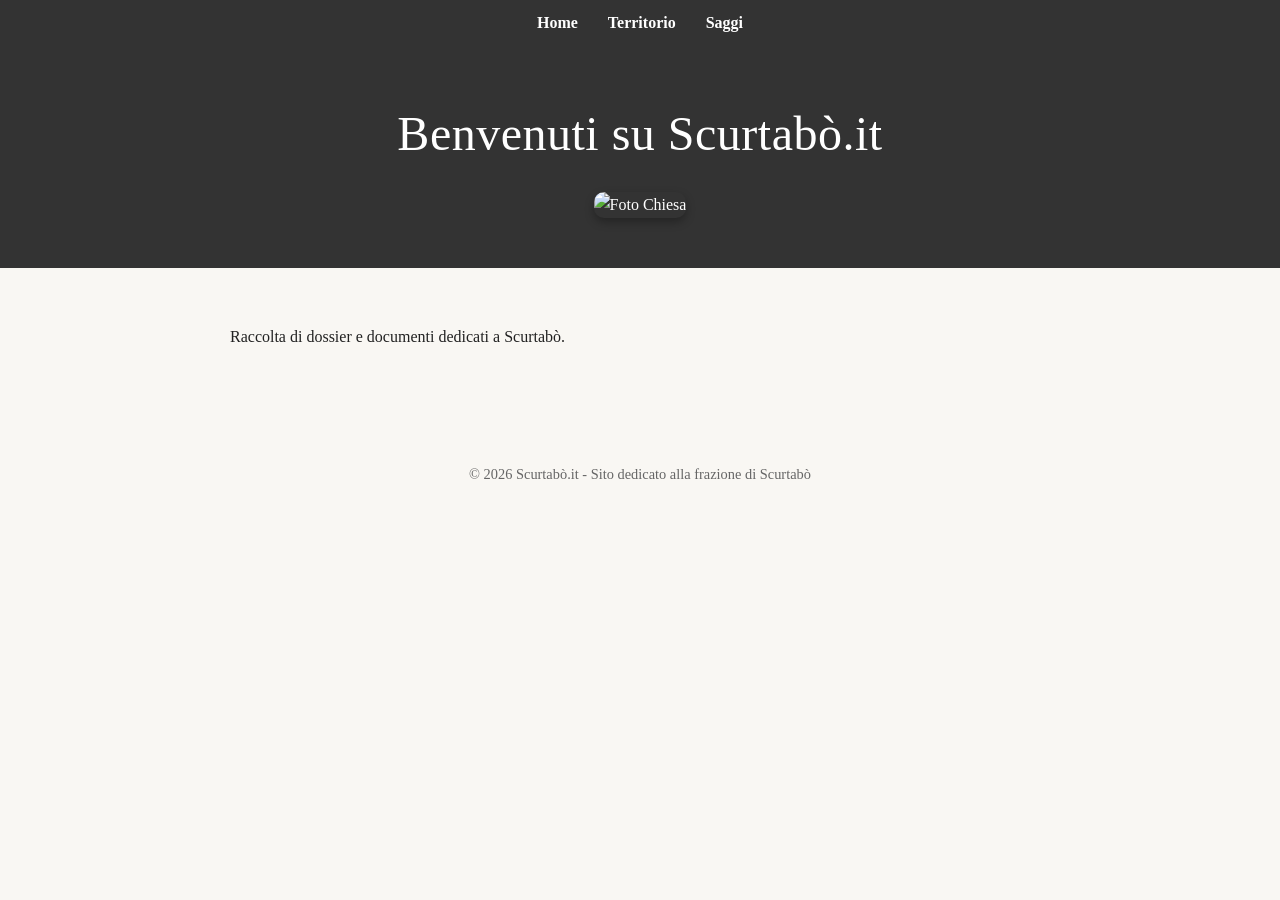
==== index.html @ 9fe3d12b "aggiunta pagina sul territorio della frazione, riorganizzato struttura" ====
<!DOCTYPE html>
<html lang="it">
<head>
    <meta charset="UTF-8">
    <meta name="viewport" content="width=device-width, initial-scale=1.0">
    <title>Scurtabò.it</title>
    <link rel="stylesheet" href="style.css">
</head>
<body>
    <nav>
        <ul>
            <li><a href="index.html">Home</a></li>
            <li><a href="territorio.html">Territorio</a></li>
            <li><a href="saggi/index.html">Saggi</a></li>
        </ul>
    </nav>
    <header>
        <h1>Benvenuti su Scurtabò.it</h1>
        <img src="images/foto-chiesa.JPG" alt="Foto Chiesa">
    </header>

    <main>
        <p>Raccolta di dossier e documenti dedicati a Scurtabò.</p>

        <!-- I saggi sono ora nella sezione Saggi -->

    </main>
    <footer>
        <p>&copy; 2026 Scurtabò.it - Sito dedicato alla frazione di Scurtabò</p>
    </footer>
</body>
</html>
---- style.css ----
body {
  font-family: "Georgia", "Times New Roman", serif;
  background: #f9f7f3;
  color: #222;
  margin: 0;
  padding: 0;
  line-height: 1.6;
}

nav {
  background-color: #333;
  color: white;
  padding: 10px 20px;
}

nav ul {
  list-style: none;
  padding: 0;
  margin: 0;
  display: flex;
  justify-content: center;
}

nav li {
  margin: 0 15px;
}

nav a {
  color: white;
  text-decoration: none;
  font-weight: bold;
}

nav a:hover {
  text-decoration: underline;
}

header {
  text-align: center;
  background-color: #333;
  color: white;
  padding: 50px 20px;
}

h1 {
  margin: 0 0 20px;
  font-size: 3em;
  font-family: "Palatino Linotype", "Book Antiqua", serif;
  font-weight: normal;
  letter-spacing: 0.5px;
}

img {
  max-width: 90%;
  height: auto;
  border-radius: 10px;
  box-shadow: 0 4px 10px rgba(0,0,0,0.3);
}

main {
  max-width: 820px;
  margin: auto;
  padding: 40px 20px;
}

h2 {
  color: #333;
  margin-top: 50px;
  font-family: "Palatino Linotype", "Book Antiqua", serif;
  font-weight: normal;
  letter-spacing: 0.5px;
  border-bottom: 1px solid #ddd;
  padding-bottom: 4px;
}

.pdf-box {
  margin: 20px auto 50px;
  width: 90%;
  max-width: 900px;
  height: 600px;
  border: 2px solid #ccc;
  border-radius: 8px;
  background: white;
}

iframe {
  width: 100%;
  height: 100%;
  border: none;
  border-radius: 8px;
}

a {
  color: #003355;
  text-decoration: none;
}

a:hover {
  text-decoration: underline;
}

ul {
  padding-left: 1.2em;
}

footer {
  margin-top: 4em;
  font-size: 0.9em;
  color: #666;
  text-align: center;
}
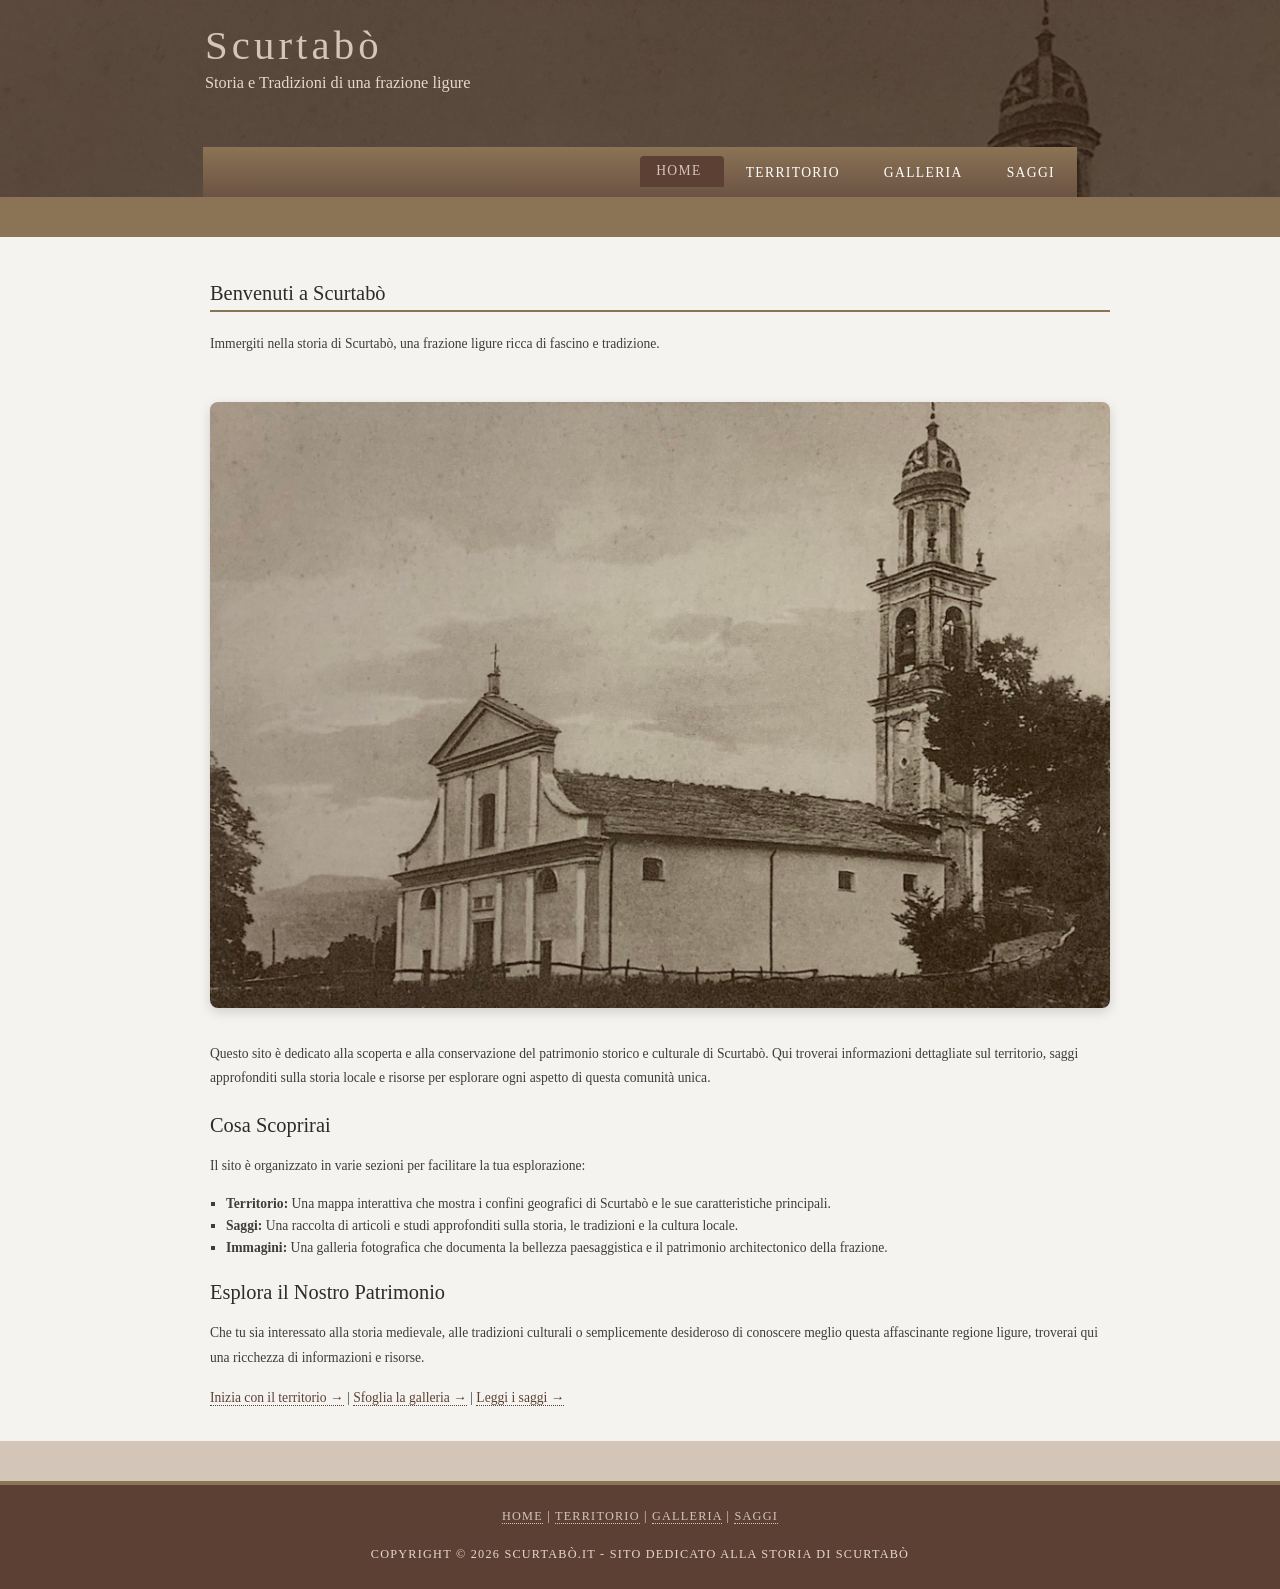
==== commit d4ebff93: "applicato template sito" ====
--- a/index.html
+++ b/index.html
@@ -1,32 +1,64 @@
-<!DOCTYPE html>
+<!DOCTYPE HTML>
 <html lang="it">
+
 <head>
-    <meta charset="UTF-8">
-    <meta name="viewport" content="width=device-width, initial-scale=1.0">
-    <title>Scurtabò.it</title>
-    <link rel="stylesheet" href="style.css">
+  <title>Scurtabò - Storia e Tradizioni</title>
+  <meta charset="UTF-8">
+  <meta name="viewport" content="width=device-width, initial-scale=1.0">
+  <meta name="description" content="Scopri la storia, le tradizioni e il territorio di Scurtabò, una frazione ligure ricca di cultura e fascino." />
+  <meta name="keywords" content="Scurtabò, Liguria, storia, territorio, tradizioni" />
+  <link rel="stylesheet" type="text/css" href="style.css" />
 </head>
+
 <body>
-    <nav>
+  <div id="main">
+    <div id="header">
+      <div id="logo">
+        <div id="logo_text">
+          <h1><a href="index.html">Scurtab<span class="logo_colour">ò</span></a></h1>
+          <h2>Storia e Tradizioni di una frazione ligure</h2>
+        </div>
+      </div>
+      <div id="menubar">
+        <ul id="menu">
+          <li class="selected"><a href="index.html">Home</a></li>
+          <li><a href="territorio.html">Territorio</a></li>
+          <li><a href="galleria.html">Galleria</a></li>
+          <li><a href="saggi/index.html">Saggi</a></li>
+        </ul>
+      </div>
+    </div>
+    <div id="content_header"></div>
+    <div id="site_content">
+      <div id="content">
+        <h1>Benvenuti a Scurtabò</h1>
+        <p>Immergiti nella storia di Scurtabò, una frazione ligure ricca di fascino e tradizione.</p>
+        
+        <div style="text-align: center; margin: 30px 0;">
+          <img src="images/foto-chiesa_ridotta.jpg" alt="Chiesa di Scurtabò" style="max-width: 100%; height: auto; border-radius: 8px; box-shadow: 0 4px 12px rgba(0,0,0,0.15);">
+        </div>
+        
+        <p>Questo sito è dedicato alla scoperta e alla conservazione del patrimonio storico e culturale di Scurtabò. Qui troverai informazioni dettagliate sul territorio, saggi approfonditi sulla storia locale e risorse per esplorare ogni aspetto di questa comunità unica.</p>
+        
+        <h2>Cosa Scoprirai</h2>
+        <p>Il sito è organizzato in varie sezioni per facilitare la tua esplorazione:</p>
         <ul>
-            <li><a href="index.html">Home</a></li>
-            <li><a href="territorio.html">Territorio</a></li>
-            <li><a href="saggi/index.html">Saggi</a></li>
+          <li><strong>Territorio:</strong> Una mappa interattiva che mostra i confini geografici di Scurtabò e le sue caratteristiche principali.</li>
+          <li><strong>Saggi:</strong> Una raccolta di articoli e studi approfonditi sulla storia, le tradizioni e la cultura locale.</li>
+          <li><strong>Immagini:</strong> Una galleria fotografica che documenta la bellezza paesaggistica e il patrimonio architectonico della frazione.</li>
         </ul>
-    </nav>
-    <header>
-        <h1>Benvenuti su Scurtabò.it</h1>
-        <img src="images/foto-chiesa.JPG" alt="Foto Chiesa">
-    </header>
+        
+        <h2>Esplora il Nostro Patrimonio</h2>
+        <p>Che tu sia interessato alla storia medievale, alle tradizioni culturali o semplicemente desideroso di conoscere meglio questa affascinante regione ligure, troverai qui una ricchezza di informazioni e risorse.</p>
+        <p><a href="territorio.html">Inizia con il territorio →</a> | <a href="galleria.html">Sfoglia la galleria →</a> | <a href="saggi/index.html">Leggi i saggi →</a></p>
+      </div>
+    </div>
+    <div id="content_footer"></div>
+    <div id="footer">
+      <p><a href="index.html">Home</a> | <a href="territorio.html">Territorio</a> | <a href="galleria.html">Galleria</a> | <a href="saggi/index.html">Saggi</a></p>
+      <p>Copyright © 2026 Scurtabò.it - Sito dedicato alla storia di Scurtabò</p>
+    </div>
+  </div>
+</body>
 
-    <main>
-        <p>Raccolta di dossier e documenti dedicati a Scurtabò.</p>
-
-        <!-- I saggi sono ora nella sezione Saggi -->
-
-    </main>
-    <footer>
-        <p>&copy; 2026 Scurtabò.it - Sito dedicato alla frazione di Scurtabò</p>
-    </footer>
-</body>
 </html>
--- a/style.css
+++ b/style.css
@@ -1,111 +1,346 @@
-body {
-  font-family: "Georgia", "Times New Roman", serif;
-  background: #f9f7f3;
-  color: #222;
-  margin: 0;
-  padding: 0;
-  line-height: 1.6;
-}
-
-nav {
-  background-color: #333;
-  color: white;
-  padding: 10px 20px;
-}
-
-nav ul {
-  list-style: none;
-  padding: 0;
-  margin: 0;
-  display: flex;
-  justify-content: center;
-}
-
-nav li {
-  margin: 0 15px;
-}
-
-nav a {
-  color: white;
-  text-decoration: none;
-  font-weight: bold;
-}
-
-nav a:hover {
-  text-decoration: underline;
-}
-
-header {
+html{height: 100%;}
+
+body
+{ font-family: "Palatino Linotype", "Book Antiqua", serif, arial, sans-serif;
+  padding: 0px;
+  margin: 0px;
+  font-size: .85em;
+  background: #F5F3F0;
+  color: #3D3D3D;}
+
+p
+{ margin: 0px;
+  padding: 0px 0px 16px 0px;
+  line-height: 1.8;}
+
+h1, h2, h3, h4
+{ font-size: 150%;
+  padding: 7px 0px 5px 0px; 
+  margin: 0px 0px 12px 0px; 
+  font-weight: normal;
+  color: #2C2C2C;
+  font-family: "Palatino Linotype", "Book Antiqua", serif;}
+
+h1, h3
+{ margin: 10px 0px 20px 0px;
+  padding: 5px 20px 5px 0px;
+  border-bottom: 2px solid #8B7355;}
+
+a, a:hover
+{ border-bottom: 1px dotted;
+  color: #5C4033;
+  text-decoration: none;}
+
+a:hover
+{ border-bottom: 1px solid;
+  color: #9B8B7E;}
+
+img
+{ border: 0px; 
+  margin: 0px; 
+  padding: 0px;}
+
+a
+{ outline: none;}
+
+form
+{ padding: 0; 
+  margin: 0;}
+
+.left
+{ float: left;
+  margin-right: 10px;}
+
+.right
+{ float: right; 
+  margin-left: 10px;}
+
+.center
+{ display: block;
   text-align: center;
-  background-color: #333;
-  color: white;
-  padding: 50px 20px;
-}
-
-h1 {
-  margin: 0 0 20px;
-  font-size: 3em;
-  font-family: "Palatino Linotype", "Book Antiqua", serif;
-  font-weight: normal;
-  letter-spacing: 0.5px;
-}
-
-img {
-  max-width: 90%;
-  height: auto;
-  border-radius: 10px;
-  box-shadow: 0 4px 10px rgba(0,0,0,0.3);
-}
-
-main {
-  max-width: 820px;
-  margin: auto;
-  padding: 40px 20px;
-}
-
-h2 {
-  color: #333;
-  margin-top: 50px;
-  font-family: "Palatino Linotype", "Book Antiqua", serif;
-  font-weight: normal;
-  letter-spacing: 0.5px;
-  border-bottom: 1px solid #ddd;
-  padding-bottom: 4px;
-}
-
-.pdf-box {
-  margin: 20px auto 50px;
-  width: 90%;
+  margin: 0 auto;}
+
+blockquote
+{ margin: 20px 0px 20px 0px; 
+  padding: 10px 20px 0px 20px;
+  border-left: 4px solid #8B7355;
+  background: #FFF;
+  padding-left: 20px;}
+
+ul
+{ margin: 2px 0px 18px 16px;
+  padding: 0px;}
+
+ul li
+{ list-style-type: square;
+  margin: 0px 0px 6px 0px; 
+  padding: 0px;}
+
+ol
+{ margin: 8px 0px 0px 24px;
+  padding: 0px;}
+
+ol li
+{ margin: 0px 0px 11px 0px; 
+  padding: 0px;}
+
+#main, #logo, #menubar, #site_content, #footer
+{ margin-left: auto; 
+  margin-right: auto;}
+
+#header
+{ background: linear-gradient(135deg, rgba(60, 40, 30, 0.7) 0%, rgba(40, 25, 15, 0.7) 100%), url(images/foto-chiesa_ridotta.jpg) center/cover no-repeat;
+  position: relative;
+  background-attachment: fixed;}
+
+#logo
+{ width: 870px;
+  height: 127px;
+  position: relative;
+  background: transparent;
+  padding-top: 20px;}
+
+#logo #logo_text 
+{ position: absolute; 
+  top: 0;
+  left: 0;}
+
+#logo h1, #logo h2
+{ font: normal 300% 'Palatino Linotype', serif;
+  border-bottom: 0;
+  text-transform: none;
+  margin: 0 0 0 9px;}
+
+#logo_text h1, #logo_text h1 a, #logo_text h1 a:hover 
+{ padding: 22px 0 0 0;
+  color: #D4C5B9;
+  letter-spacing: 0.1em;
+  text-decoration: none;}
+
+#logo_text h1 a .logo_colour
+{ color: #D4C5B9;}
+
+#logo_text a:hover .logo_colour
+{ color: #D4C5B9;}
+
+#logo_text h2
+{ font-size: 120%;
+  padding: 4px 0 0 0;
+  color: #E5D7CC;}
+
+#logo h1, #logo h2
+{ margin: 0;
+  font-family: "Palatino Linotype", serif;}
+
+#logo h1
+{ font-size: 300%;
+  padding: 22px 0px 0px 0px;
+  color: #FFF;}
+
+#logo h2
+{ font-size: 120%;
+  padding: 4px 0px 0px 0px;
+  color: #E5D7CC;}
+
+#logo a
+{ border: none;}
+
+#menubar
+{ width: 870px;
+  height: 46px;
+  padding-top: 4px;
+  padding-left: 4px;
+  background: linear-gradient(to bottom, #8B7355, #6B5344);} 
+
+ul#menu
+{ float: right;
+  margin: 0px;}
+
+ul#menu li
+{ float: left;
+  margin: 5px 0 0 0;
+  padding: 0 0 0 6px;
+  list-style: none;}
+
+ul#menu li a
+{ letter-spacing: 0.1em;
+  font-family: "Palatino Linotype", serif;
+  font-size: 100%;
+  display: block; 
+  float: left; 
+  height: 20px;
+  text-decoration: none; 
+  padding: 9px 22px 5px 16px;
+  text-align: center;
+  color: #FFF;
+  text-transform: uppercase;
+  border: none;
+  transition: all 0.3s ease;
+} 
+
+ul#menu li.selected a
+{ height: 20px;
+  padding: 7px 22px 4px 16px;
+  background: #5C4033;
+  border-radius: 4px 4px 0 0;}
+
+ul#menu li.selected a, ul#menu li.selected a:hover
+{ color: #D4C5B9;
+  background: #5C4033;}
+
+ul#menu li a:hover
+{ color: #D4C5B9;
+  background: rgba(255,255,255,0.1);
+  border-radius: 4px;}
+
+#content_header
+{ width: 100%;
+  height: 40px;
+  background: #8B7355;}
+
+#site_content
+{ width: 100%;
+  margin-top: 10px;
+  overflow: hidden;
+  padding: 0 20px;} 
+
+#content
+{ text-align: left;
+  width: 100%;
   max-width: 900px;
-  height: 600px;
-  border: 2px solid #ccc;
-  border-radius: 8px;
-  background: white;
-}
-
-iframe {
-  width: 100%;
-  height: 100%;
-  border: none;
-  border-radius: 8px;
-}
-
-a {
-  color: #003355;
-  text-decoration: none;
-}
-
-a:hover {
-  text-decoration: underline;
-}
-
-ul {
-  padding-left: 1.2em;
-}
-
-footer {
-  margin-top: 4em;
-  font-size: 0.9em;
-  color: #666;
-  text-align: center;
-}
+  margin: 0 auto;
+  padding: 20px 0 15px 0;}
+
+#content_footer
+{ width: 100%;
+  height: 40px;
+  background: #D4C5B9;}
+
+#footer
+{ width: 100%;
+  font-family: "Palatino Linotype", serif;
+  font-size: 90%;
+  min-height: 80px;
+  padding: 20px 0px 4px 0px;
+  margin-bottom: 20px;
+  text-align: center; 
+  background: #5C4033;
+  color: #E5D7CC;
+  border-top: 4px solid #8B7355;
+  text-transform: uppercase;
+  letter-spacing: 0.1em;}
+
+#footer a
+{ color: #D4C5B9;
+  text-decoration: none;}
+
+#footer a:hover
+{ color: #FFF;
+  text-decoration: none;}
+
+.search
+{ width: 122px;
+  border: 1px solid #8B7355;
+  padding: 4px;
+  color: #5C4033;}
+
+.form_settings
+{ margin: 15px 0 0 0;}
+
+.form_settings p
+{ padding: 0 0 4px 0;}
+
+.form_settings span
+{ float: left; 
+  width: 200px; 
+  text-align: left;}
+  
+.form_settings input, .form_settings textarea
+{ padding: 5px; 
+  width: 299px; 
+  font: 100% "Palatino Linotype", serif; 
+  border: 1px solid #D4C5B9; 
+  background: #FFF; 
+  color: #5C4033;}
+  
+.form_settings .submit
+{ font: 100% "Palatino Linotype", serif; 
+  border: 1px solid; 
+  width: 99px; 
+  margin: 0 0 0 212px; 
+  height: 33px;
+  padding: 2px 0 3px 0;
+  cursor: pointer; 
+  background: #5C4033; 
+  color: #FFF;}
+
+.form_settings textarea, .form_settings select
+{ font: 100% "Palatino Linotype", serif; 
+  width: 299px;}
+
+.form_settings select
+{ width: 310px;}
+
+.form_settings .checkbox
+{ margin: 4px 0; 
+  padding: 0; 
+  width: 14px;
+  border: 0;
+  background: none;}
+
+.separator
+{ width: 100%;
+  height: 0;
+  border-top: 1px solid #D9D5CF;
+  border-bottom: 1px solid #FFF;
+  margin: 0 0 20px 0;}
+  
+table
+{ margin: 10px 0 30px 0;}
+
+table tr th, table tr td
+{ background: #8B7355;
+  color: #FFF;
+  padding: 7px 4px;
+  text-align: left;}
+  
+table tr td
+{ background: #FFF;
+  color: #5C4033;
+  border-top: 1px solid #F5F3F0;}
+
+/* Map styles */
+#map {
+    height: 500px;
+    width: 100%;
+    margin: 20px 0;
+    border: 1px solid #D4C5B9;
+}
+
+.locality-card {
+    background: white;
+    border: 1px solid #D4C5B9;
+    border-radius: 8px;
+    padding: 20px;
+    box-shadow: 0 2px 6px rgba(0,0,0,0.1);
+    transition: box-shadow 0.3s ease;
+    margin-bottom: 15px;
+}
+
+.locality-card:hover {
+    box-shadow: 0 4px 12px rgba(0,0,0,0.15);
+}
+
+.locality-name {
+    font-size: 1.2em;
+    font-weight: bold;
+    color: #5C4033;
+    margin-bottom: 12px;
+    font-family: "Palatino Linotype", serif;
+}
+
+.locality-description {
+    color: #666;    
+    font-size: 0.95em;
+    line-height: 1.5;
+}
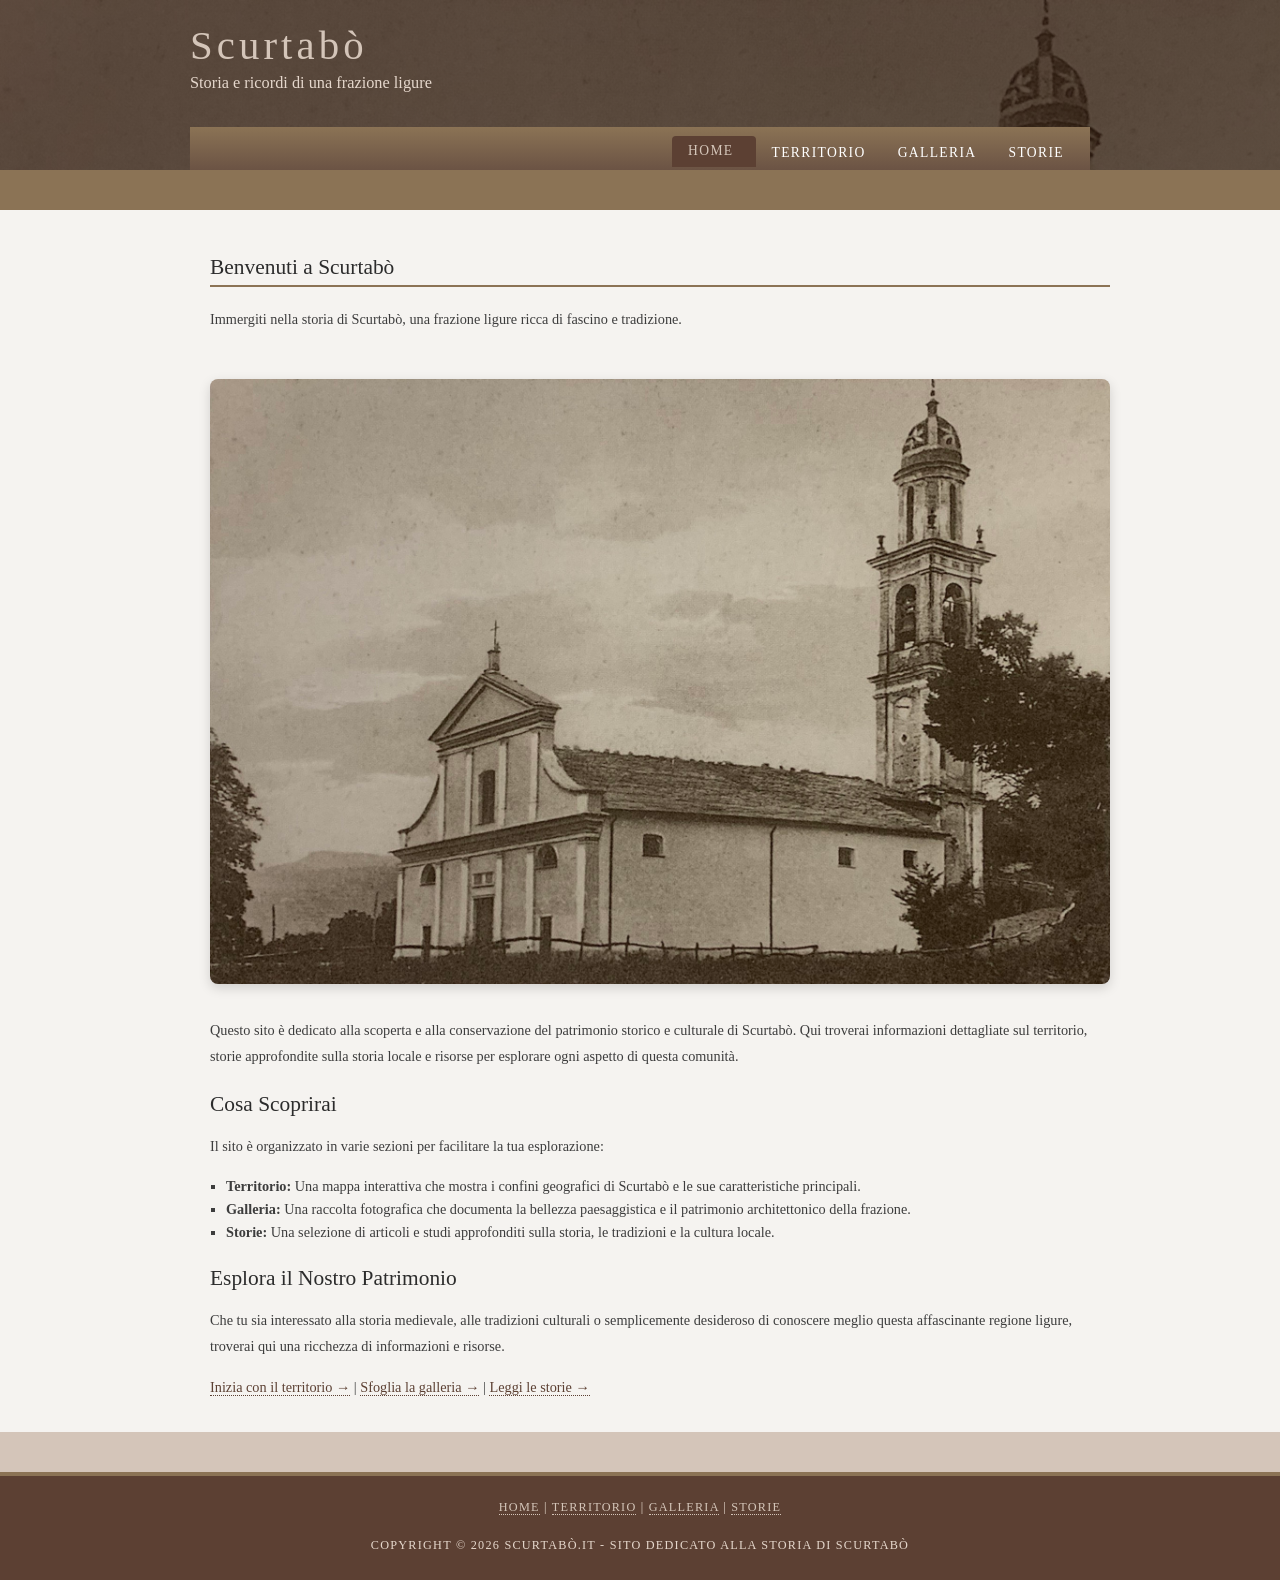
==== commit 85cdb0b4: "aggiunte località" ====
--- a/index.html
+++ b/index.html
@@ -2,7 +2,7 @@
 <html lang="it">
 
 <head>
-  <title>Scurtabò - Storia e Tradizioni</title>
+  <title>Scurtabò - Storia e ricordi</title>
   <meta charset="UTF-8">
   <meta name="viewport" content="width=device-width, initial-scale=1.0">
   <meta name="description" content="Scopri la storia, le tradizioni e il territorio di Scurtabò, una frazione ligure ricca di cultura e fascino." />
@@ -16,7 +16,7 @@
       <div id="logo">
         <div id="logo_text">
           <h1><a href="index.html">Scurtab<span class="logo_colour">ò</span></a></h1>
-          <h2>Storia e Tradizioni di una frazione ligure</h2>
+          <h2>Storia e ricordi di una frazione ligure</h2>
         </div>
       </div>
       <div id="menubar">
@@ -24,7 +24,7 @@
           <li class="selected"><a href="index.html">Home</a></li>
           <li><a href="territorio.html">Territorio</a></li>
           <li><a href="galleria.html">Galleria</a></li>
-          <li><a href="saggi/index.html">Saggi</a></li>
+          <li><a href="storie/index.html">Storie</a></li>
         </ul>
       </div>
     </div>
@@ -38,24 +38,24 @@
           <img src="images/foto-chiesa_ridotta.jpg" alt="Chiesa di Scurtabò" style="max-width: 100%; height: auto; border-radius: 8px; box-shadow: 0 4px 12px rgba(0,0,0,0.15);">
         </div>
         
-        <p>Questo sito è dedicato alla scoperta e alla conservazione del patrimonio storico e culturale di Scurtabò. Qui troverai informazioni dettagliate sul territorio, saggi approfonditi sulla storia locale e risorse per esplorare ogni aspetto di questa comunità unica.</p>
+        <p>Questo sito è dedicato alla scoperta e alla conservazione del patrimonio storico e culturale di Scurtabò. Qui troverai informazioni dettagliate sul territorio, storie approfondite sulla storia locale e risorse per esplorare ogni aspetto di questa comunità.</p>
         
         <h2>Cosa Scoprirai</h2>
         <p>Il sito è organizzato in varie sezioni per facilitare la tua esplorazione:</p>
         <ul>
           <li><strong>Territorio:</strong> Una mappa interattiva che mostra i confini geografici di Scurtabò e le sue caratteristiche principali.</li>
-          <li><strong>Saggi:</strong> Una raccolta di articoli e studi approfonditi sulla storia, le tradizioni e la cultura locale.</li>
-          <li><strong>Immagini:</strong> Una galleria fotografica che documenta la bellezza paesaggistica e il patrimonio architectonico della frazione.</li>
+          <li><strong>Galleria:</strong> Una raccolta fotografica che documenta la bellezza paesaggistica e il patrimonio architettonico della frazione.</li>
+          <li><strong>Storie:</strong> Una selezione di articoli e studi approfonditi sulla storia, le tradizioni e la cultura locale.</li>
         </ul>
         
         <h2>Esplora il Nostro Patrimonio</h2>
         <p>Che tu sia interessato alla storia medievale, alle tradizioni culturali o semplicemente desideroso di conoscere meglio questa affascinante regione ligure, troverai qui una ricchezza di informazioni e risorse.</p>
-        <p><a href="territorio.html">Inizia con il territorio →</a> | <a href="galleria.html">Sfoglia la galleria →</a> | <a href="saggi/index.html">Leggi i saggi →</a></p>
+        <p><a href="territorio.html">Inizia con il territorio →</a> | <a href="galleria.html">Sfoglia la galleria →</a> | <a href="storie/index.html">Leggi le storie →</a></p>
       </div>
     </div>
     <div id="content_footer"></div>
     <div id="footer">
-      <p><a href="index.html">Home</a> | <a href="territorio.html">Territorio</a> | <a href="galleria.html">Galleria</a> | <a href="saggi/index.html">Saggi</a></p>
+      <p><a href="index.html">Home</a> | <a href="territorio.html">Territorio</a> | <a href="galleria.html">Galleria</a> | <a href="storie/index.html">Storie</a></p>
       <p>Copyright © 2026 Scurtabò.it - Sito dedicato alla storia di Scurtabò</p>
     </div>
   </div>
--- a/style.css
+++ b/style.css
@@ -94,11 +94,13 @@
   background-attachment: fixed;}
 
 #logo
-{ width: 870px;
+{ width: 100%;
+  max-width: 900px;
   height: 127px;
   position: relative;
   background: transparent;
-  padding-top: 20px;}
+  padding-top: 20px;
+  box-sizing: border-box;}
 
 #logo #logo_text 
 { position: absolute; 
@@ -146,36 +148,50 @@
 { border: none;}
 
 #menubar
-{ width: 870px;
-  height: 46px;
-  padding-top: 4px;
-  padding-left: 4px;
-  background: linear-gradient(to bottom, #8B7355, #6B5344);} 
+{ width: 100%;
+  max-width: 900px;
+  margin: 0 auto;
+  height: auto;
+  padding: 4px 10px 0 10px;
+  box-sizing: border-box;
+  overflow: auto;
+  background: linear-gradient(to bottom, #8B7355, #6B5344);
+  display: flex;
+  justify-content: flex-end;
+  flex-wrap: wrap;
+} 
 
 ul#menu
-{ float: right;
-  margin: 0px;}
+{ float: none;
+  margin: 0px;
+  padding: 0;
+  display: flex;
+  flex-wrap: wrap;
+  justify-content: flex-end;}
 
 ul#menu li
-{ float: left;
+{ float: none;
   margin: 5px 0 0 0;
-  padding: 0 0 0 6px;
-  list-style: none;}
+  padding: 0;
+  list-style: none;
+  display: inline-block;
+}
 
 ul#menu li a
 { letter-spacing: 0.1em;
   font-family: "Palatino Linotype", serif;
   font-size: 100%;
   display: block; 
-  float: left; 
+  float: none; 
   height: 20px;
   text-decoration: none; 
-  padding: 9px 22px 5px 16px;
+  padding: 9px 16px 5px 16px;
   text-align: center;
   color: #FFF;
   text-transform: uppercase;
   border: none;
   transition: all 0.3s ease;
+  white-space: nowrap;
 } 
 
 ul#menu li.selected a
@@ -209,7 +225,8 @@
   width: 100%;
   max-width: 900px;
   margin: 0 auto;
-  padding: 20px 0 15px 0;}
+  padding: 20px 0 15px 0;
+  font-size: 1.05em;}
 
 #content_footer
 { width: 100%;
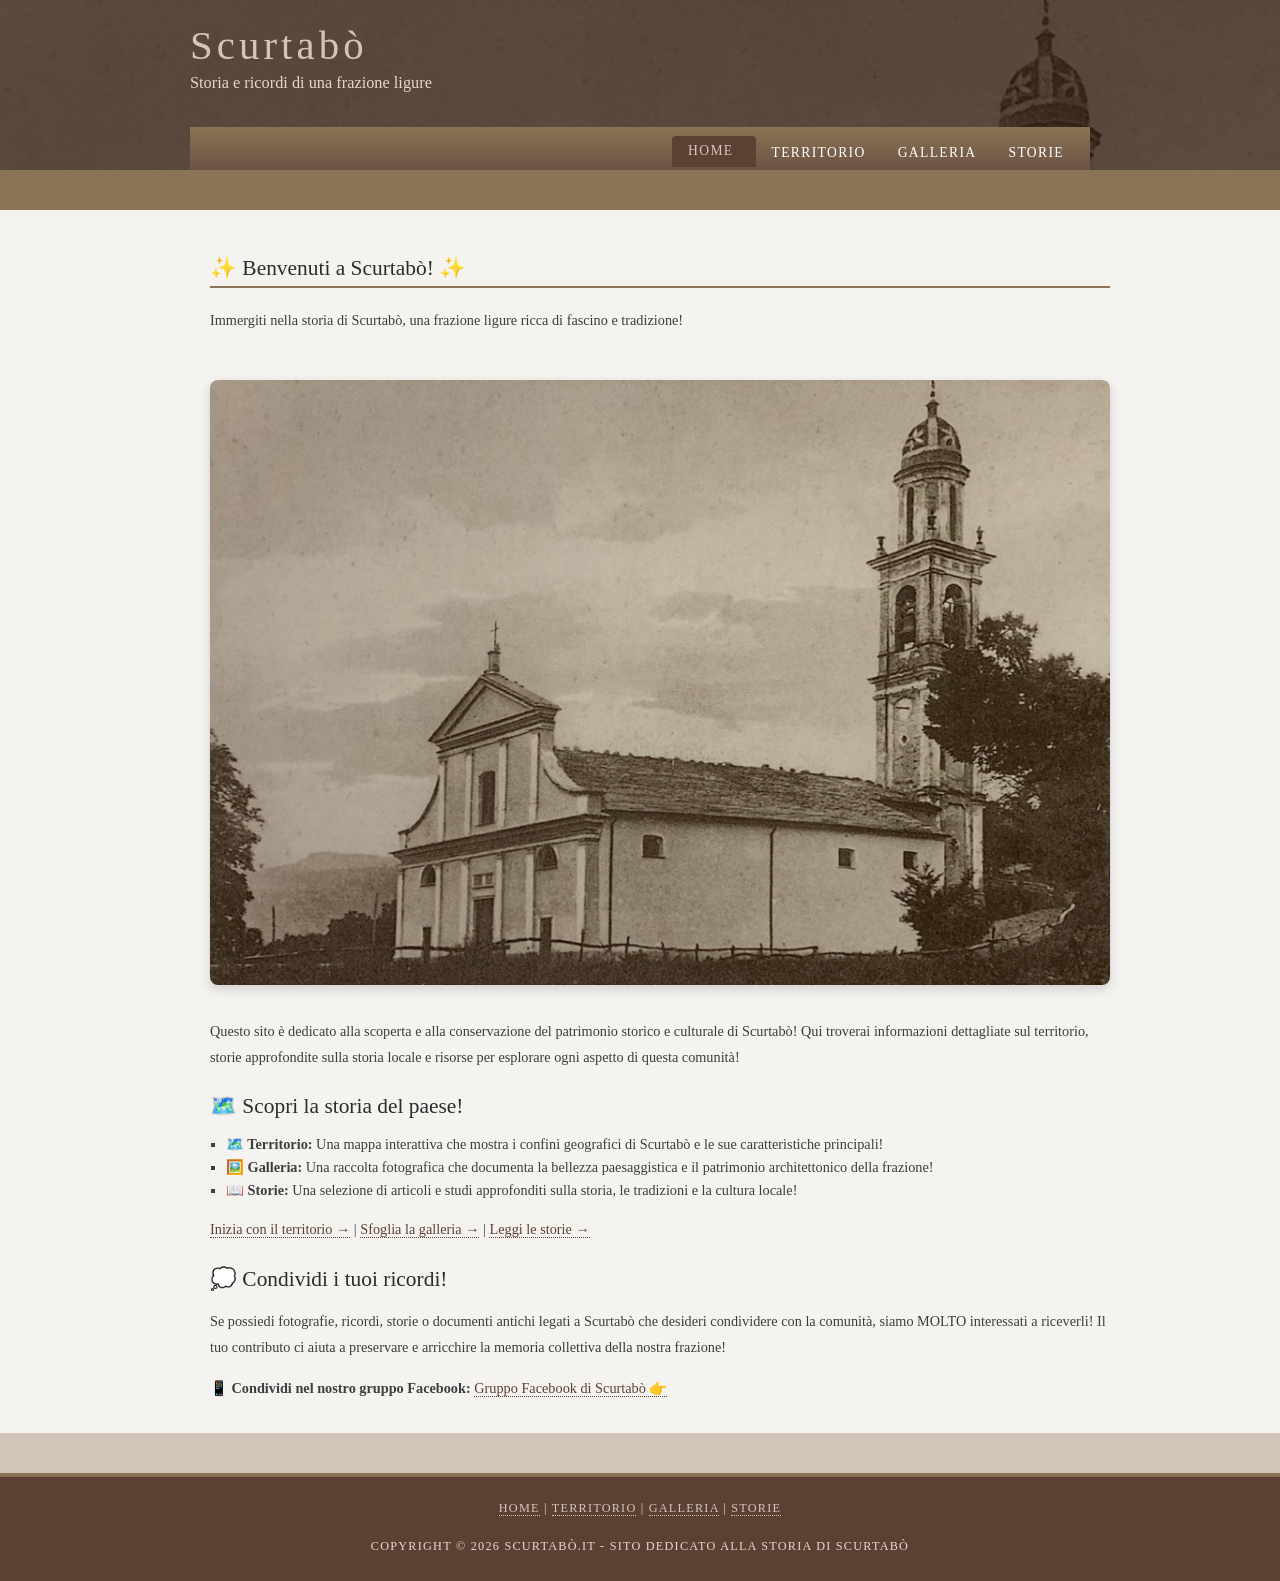
==== commit f53dc50a: "aggiunte emoji" ====
--- a/index.html
+++ b/index.html
@@ -31,26 +31,26 @@
     <div id="content_header"></div>
     <div id="site_content">
       <div id="content">
-        <h1>Benvenuti a Scurtabò</h1>
-        <p>Immergiti nella storia di Scurtabò, una frazione ligure ricca di fascino e tradizione.</p>
+        <h1>✨ Benvenuti a Scurtabò! ✨</h1>
+        <p>Immergiti nella storia di Scurtabò, una frazione ligure ricca di fascino e tradizione!</p>
         
         <div style="text-align: center; margin: 30px 0;">
           <img src="images/foto-chiesa_ridotta.jpg" alt="Chiesa di Scurtabò" style="max-width: 100%; height: auto; border-radius: 8px; box-shadow: 0 4px 12px rgba(0,0,0,0.15);">
         </div>
         
-        <p>Questo sito è dedicato alla scoperta e alla conservazione del patrimonio storico e culturale di Scurtabò. Qui troverai informazioni dettagliate sul territorio, storie approfondite sulla storia locale e risorse per esplorare ogni aspetto di questa comunità.</p>
+        <p>Questo sito è dedicato alla scoperta e alla conservazione del patrimonio storico e culturale di Scurtabò! Qui troverai informazioni dettagliate sul territorio, storie approfondite sulla storia locale e risorse per esplorare ogni aspetto di questa comunità!</p>
         
-        <h2>Cosa Scoprirai</h2>
-        <p>Il sito è organizzato in varie sezioni per facilitare la tua esplorazione:</p>
+        <h2>🗺️ Scopri la storia del paese!</h2>
         <ul>
-          <li><strong>Territorio:</strong> Una mappa interattiva che mostra i confini geografici di Scurtabò e le sue caratteristiche principali.</li>
-          <li><strong>Galleria:</strong> Una raccolta fotografica che documenta la bellezza paesaggistica e il patrimonio architettonico della frazione.</li>
-          <li><strong>Storie:</strong> Una selezione di articoli e studi approfonditi sulla storia, le tradizioni e la cultura locale.</li>
+          <li><strong>🗺️ Territorio:</strong> Una mappa interattiva che mostra i confini geografici di Scurtabò e le sue caratteristiche principali!</li>
+          <li><strong>🖼️ Galleria:</strong> Una raccolta fotografica che documenta la bellezza paesaggistica e il patrimonio architettonico della frazione!</li>
+          <li><strong>📖 Storie:</strong> Una selezione di articoli e studi approfonditi sulla storia, le tradizioni e la cultura locale!</li>
         </ul>
+        <p><a href="territorio.html">Inizia con il territorio →</a> | <a href="galleria.html">Sfoglia la galleria →</a> | <a href="storie/index.html">Leggi le storie →</a></p>
         
-        <h2>Esplora il Nostro Patrimonio</h2>
-        <p>Che tu sia interessato alla storia medievale, alle tradizioni culturali o semplicemente desideroso di conoscere meglio questa affascinante regione ligure, troverai qui una ricchezza di informazioni e risorse.</p>
-        <p><a href="territorio.html">Inizia con il territorio →</a> | <a href="galleria.html">Sfoglia la galleria →</a> | <a href="storie/index.html">Leggi le storie →</a></p>
+        <h2>💭 Condividi i tuoi ricordi!</h2>
+        <p>Se possiedi fotografie, ricordi, storie o documenti antichi legati a Scurtabò che desideri condividere con la comunità, siamo MOLTO interessati a riceverli! Il tuo contributo ci aiuta a preservare e arricchire la memoria collettiva della nostra frazione!</p>
+        <p><strong>📱 Condividi nel nostro gruppo Facebook:</strong> <a href="https://www.facebook.com/share/g/1ajuWwCtbT/?mibextid=wwXIfr" target="_blank">Gruppo Facebook di Scurtabò 👉</a></p>
       </div>
     </div>
     <div id="content_footer"></div>
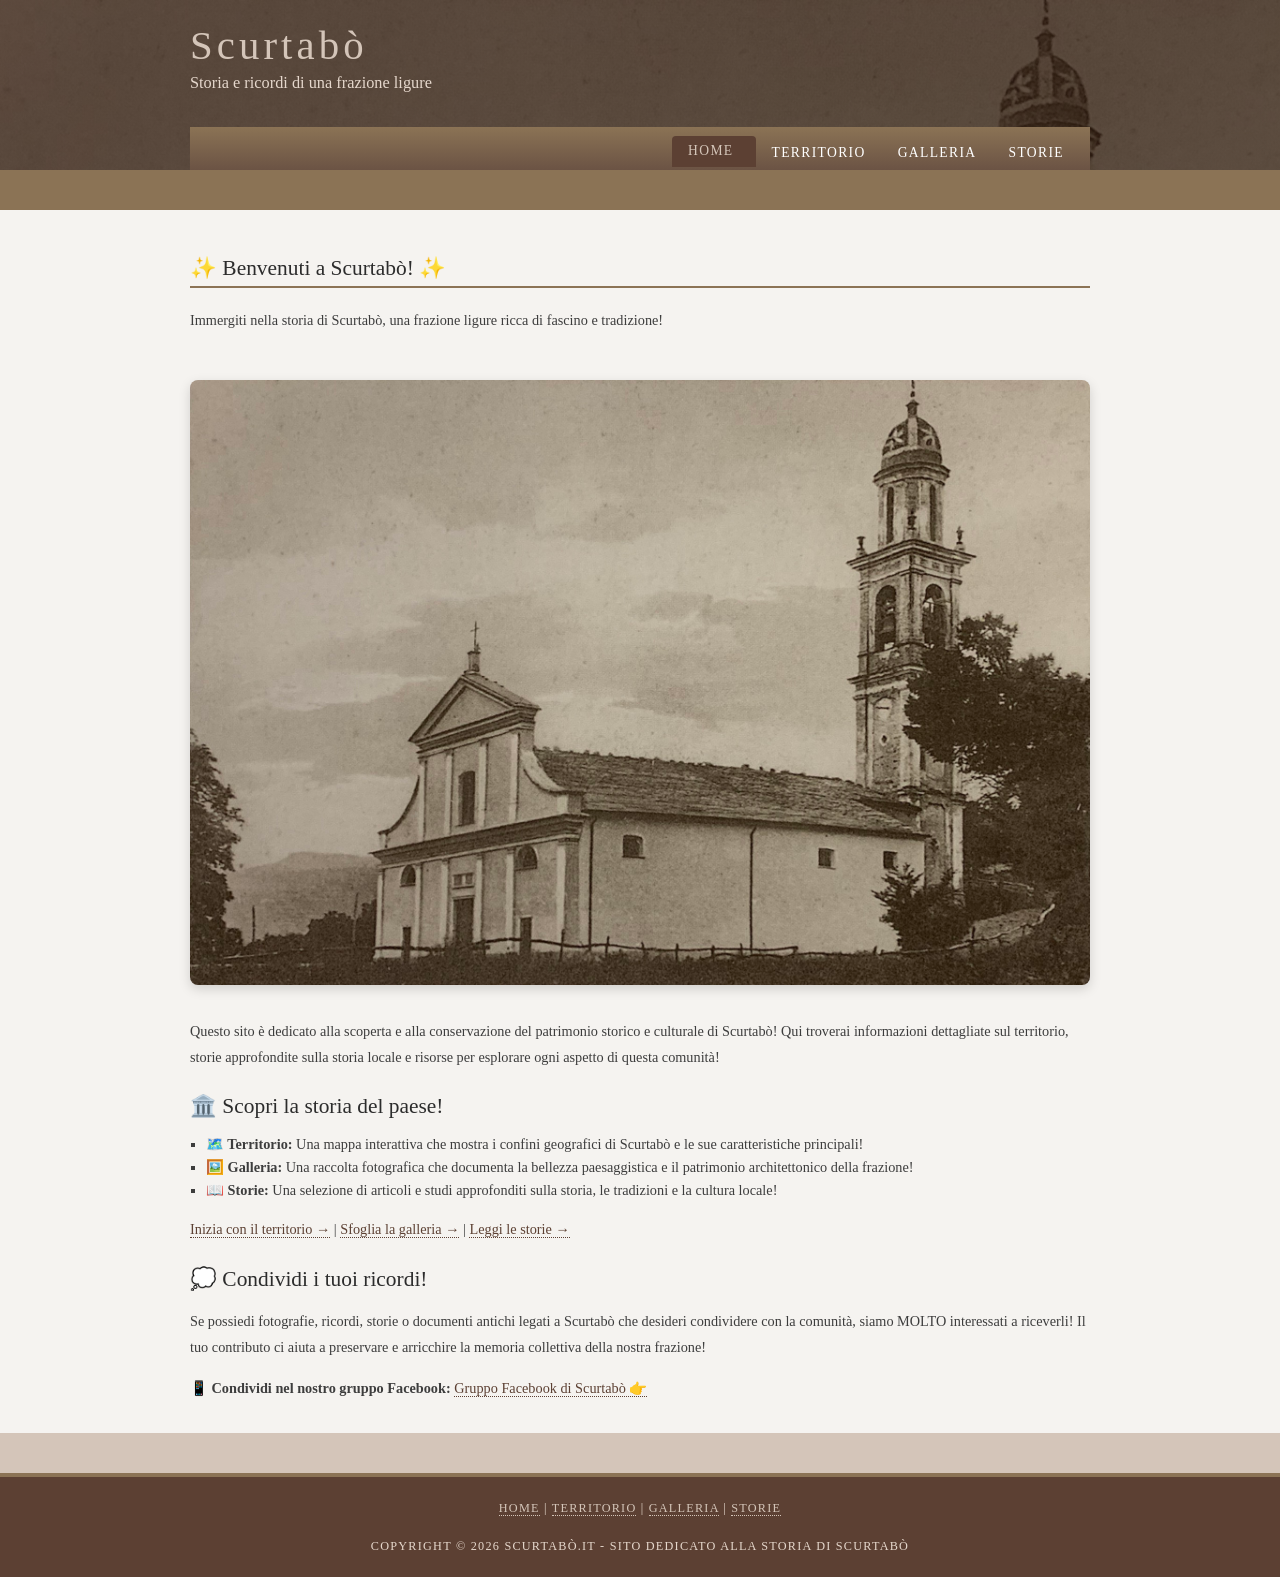
==== commit 08a30a95: "fix scrollbar orizzontale" ====
--- a/index.html
+++ b/index.html
@@ -40,7 +40,7 @@
         
         <p>Questo sito è dedicato alla scoperta e alla conservazione del patrimonio storico e culturale di Scurtabò! Qui troverai informazioni dettagliate sul territorio, storie approfondite sulla storia locale e risorse per esplorare ogni aspetto di questa comunità!</p>
         
-        <h2>🗺️ Scopri la storia del paese!</h2>
+        <h2>🏛️ Scopri la storia del paese!</h2>
         <ul>
           <li><strong>🗺️ Territorio:</strong> Una mappa interattiva che mostra i confini geografici di Scurtabò e le sue caratteristiche principali!</li>
           <li><strong>🖼️ Galleria:</strong> Una raccolta fotografica che documenta la bellezza paesaggistica e il patrimonio architettonico della frazione!</li>
--- a/style.css
+++ b/style.css
@@ -86,7 +86,8 @@
 
 #main, #logo, #menubar, #site_content, #footer
 { margin-left: auto; 
-  margin-right: auto;}
+  margin-right: auto;
+  box-sizing: border-box;}
 
 #header
 { background: linear-gradient(135deg, rgba(60, 40, 30, 0.7) 0%, rgba(40, 25, 15, 0.7) 100%), url(images/foto-chiesa_ridotta.jpg) center/cover no-repeat;
@@ -218,7 +219,8 @@
 { width: 100%;
   margin-top: 10px;
   overflow: hidden;
-  padding: 0 20px;} 
+  padding: 0 20px;
+  box-sizing: border-box;} 
 
 #content
 { text-align: left;
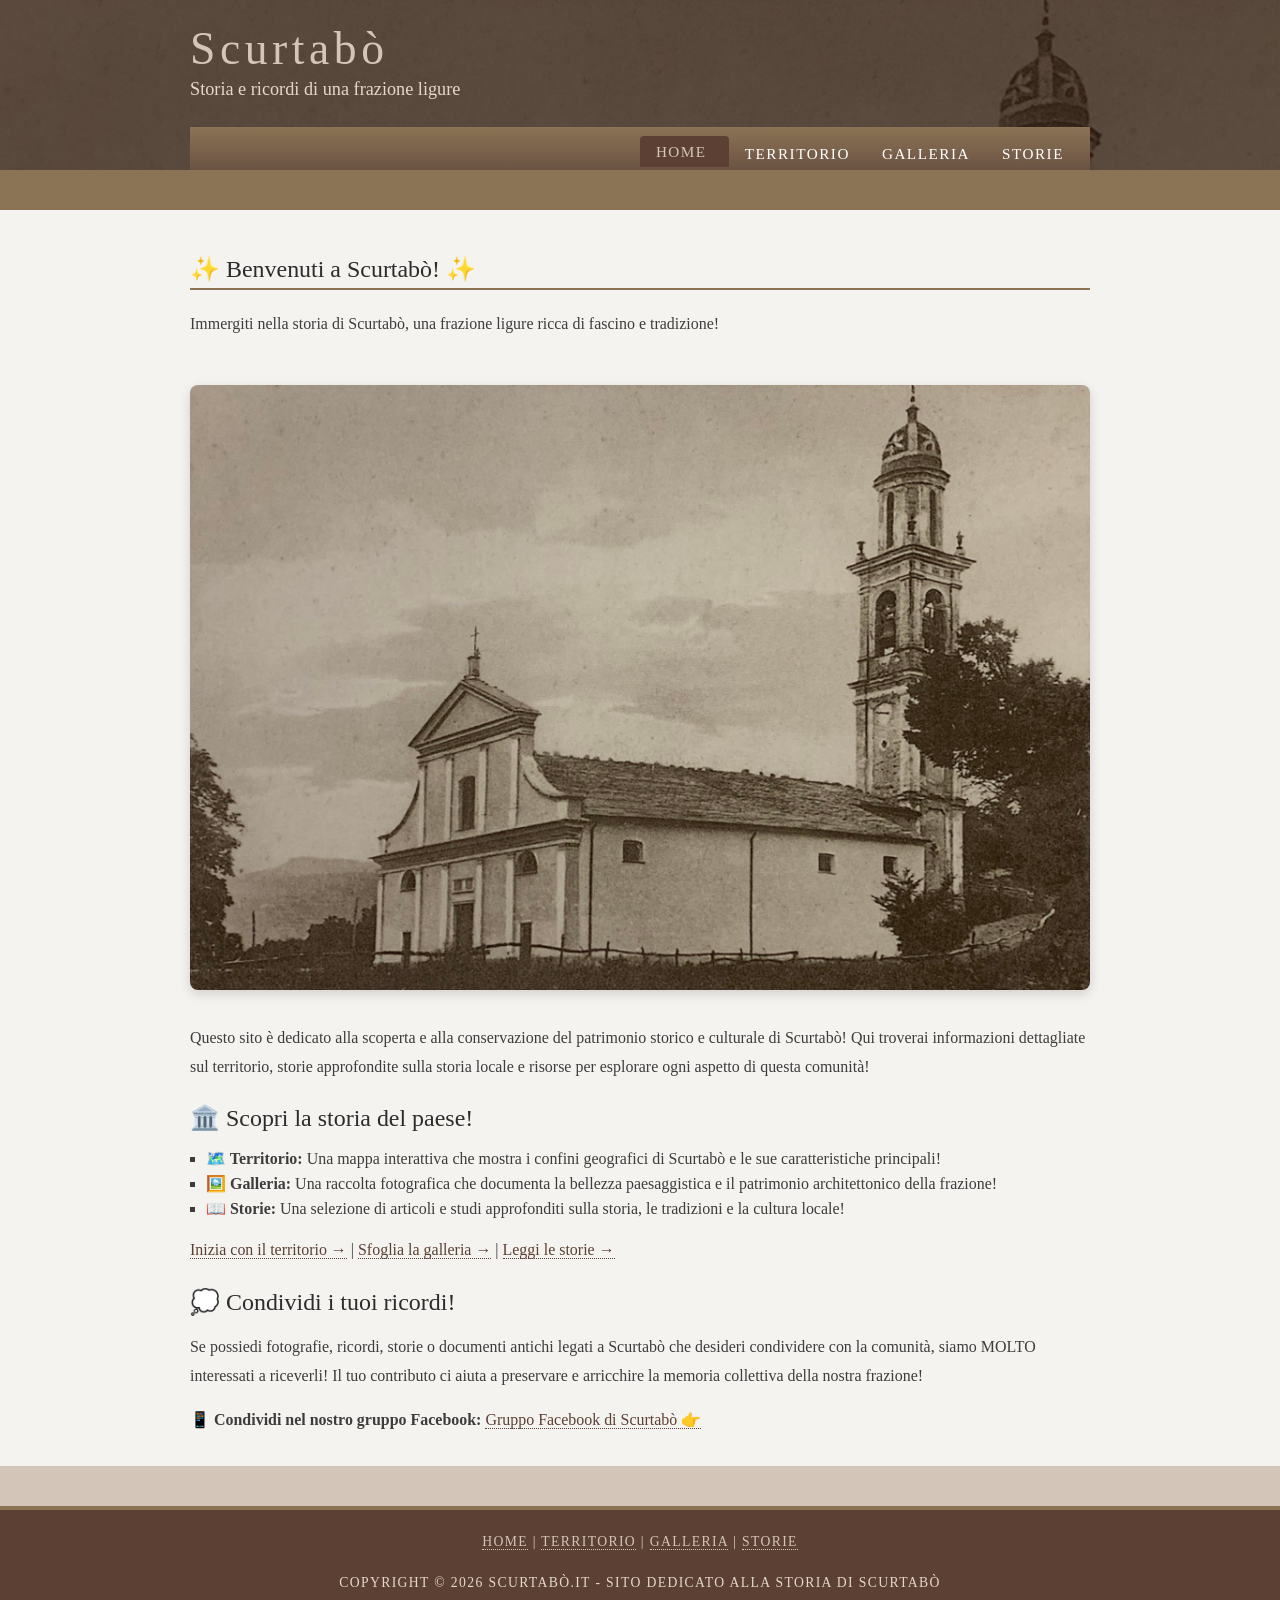
==== commit 19fb7599: "aggiunta icona" ====
--- a/index.html
+++ b/index.html
@@ -8,6 +8,13 @@
   <meta name="description" content="Scopri la storia, le tradizioni e il territorio di Scurtabò, una frazione ligure ricca di cultura e fascino." />
   <meta name="keywords" content="Scurtabò, Liguria, storia, territorio, tradizioni" />
   <link rel="stylesheet" type="text/css" href="style.css" />
+  
+  <!-- Favicon -->
+  <link rel="icon" type="image/x-icon" href="favicon.ico">
+  <link rel="icon" type="image/png" sizes="16x16" href="favicon-16x16.png">
+  <link rel="icon" type="image/png" sizes="32x32" href="favicon-32x32.png">
+  <link rel="apple-touch-icon" href="apple-touch-icon.png">
+  <link rel="manifest" href="site.webmanifest">
 </head>
 
 <body>
--- a/style.css
+++ b/style.css
@@ -1,12 +1,13 @@
-html{height: 100%;}
+html{height: 100%; overflow-x: hidden;}
 
 body
 { font-family: "Palatino Linotype", "Book Antiqua", serif, arial, sans-serif;
   padding: 0px;
   margin: 0px;
-  font-size: .85em;
+  font-size: .95em;
   background: #F5F3F0;
-  color: #3D3D3D;}
+  color: #3D3D3D;
+  overflow-x: hidden;}
 
 p
 { margin: 0px;
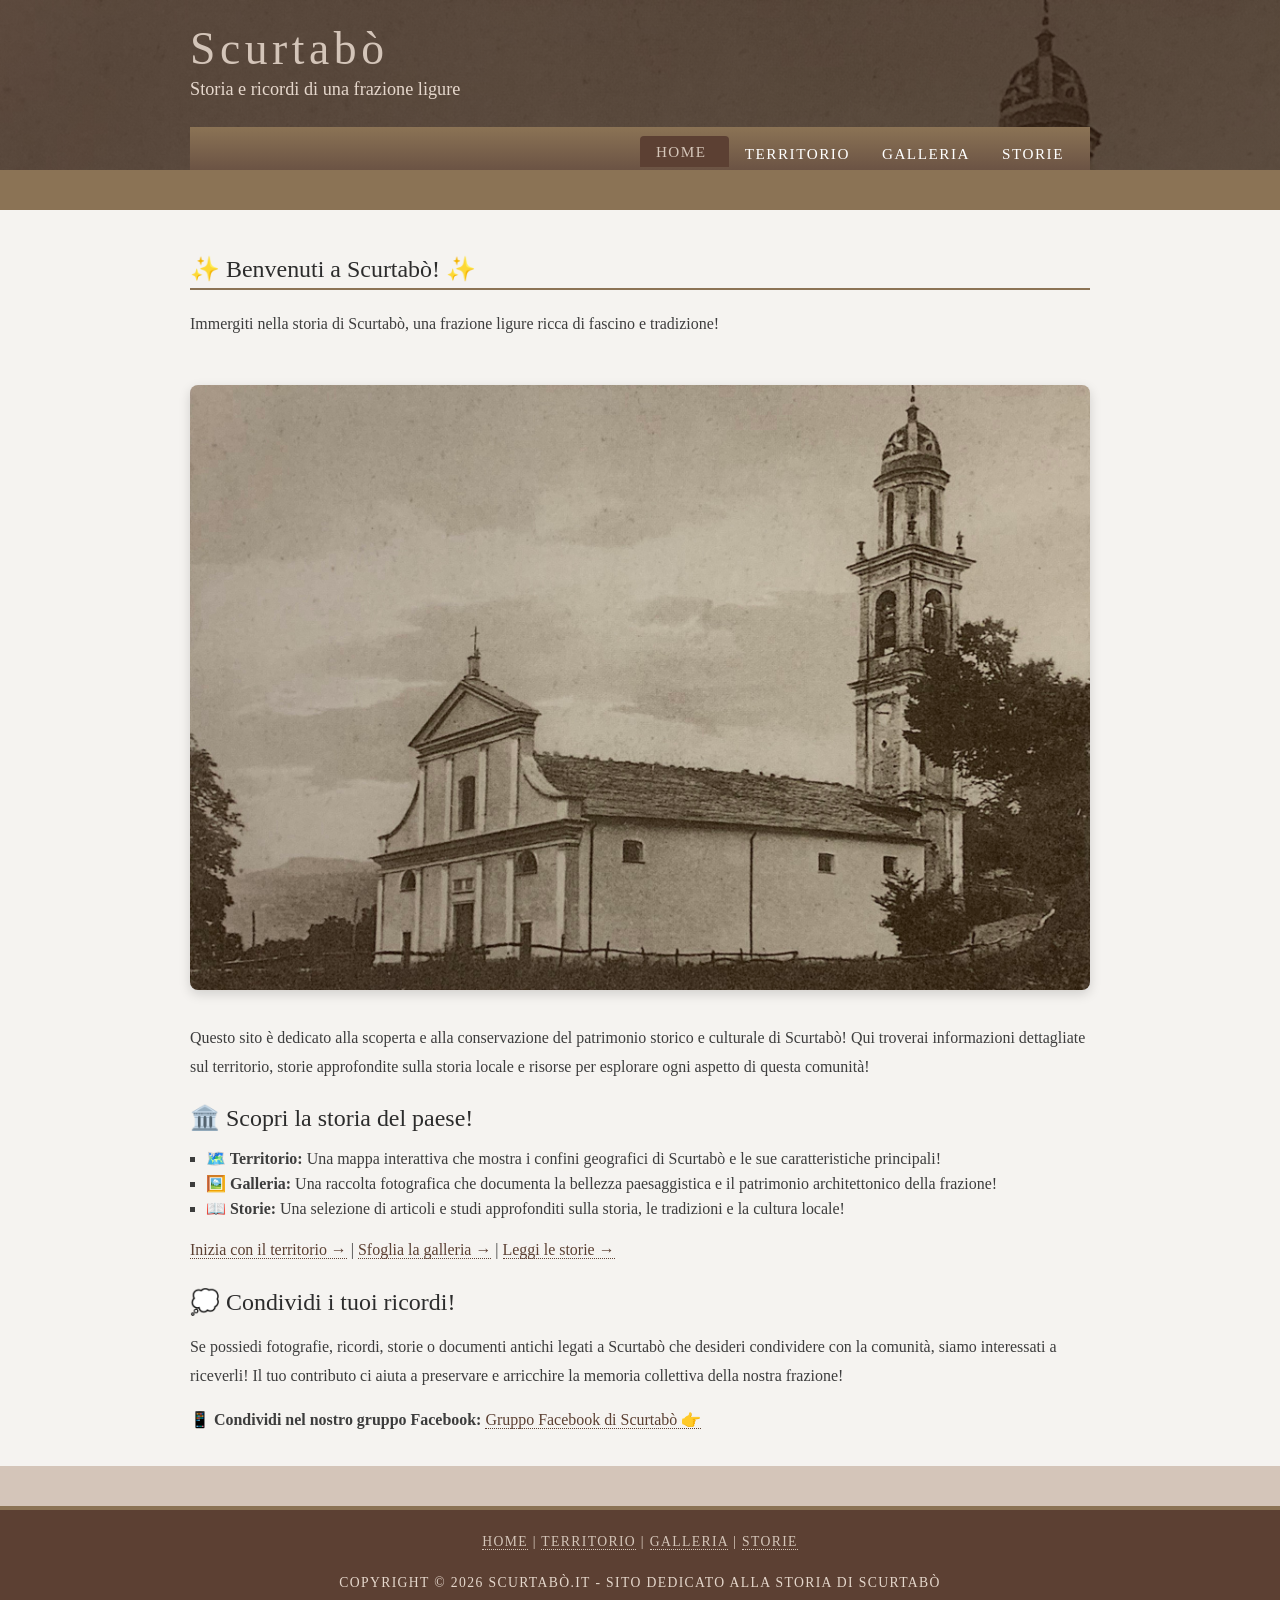
==== commit d6b9b88e: "rimosso MOLTO" ====
--- a/index.html
+++ b/index.html
@@ -56,7 +56,7 @@
         <p><a href="territorio.html">Inizia con il territorio →</a> | <a href="galleria.html">Sfoglia la galleria →</a> | <a href="storie/index.html">Leggi le storie →</a></p>
         
         <h2>💭 Condividi i tuoi ricordi!</h2>
-        <p>Se possiedi fotografie, ricordi, storie o documenti antichi legati a Scurtabò che desideri condividere con la comunità, siamo MOLTO interessati a riceverli! Il tuo contributo ci aiuta a preservare e arricchire la memoria collettiva della nostra frazione!</p>
+        <p>Se possiedi fotografie, ricordi, storie o documenti antichi legati a Scurtabò che desideri condividere con la comunità, siamo interessati a riceverli! Il tuo contributo ci aiuta a preservare e arricchire la memoria collettiva della nostra frazione!</p>
         <p><strong>📱 Condividi nel nostro gruppo Facebook:</strong> <a href="https://www.facebook.com/share/g/1ajuWwCtbT/?mibextid=wwXIfr" target="_blank">Gruppo Facebook di Scurtabò 👉</a></p>
       </div>
     </div>
